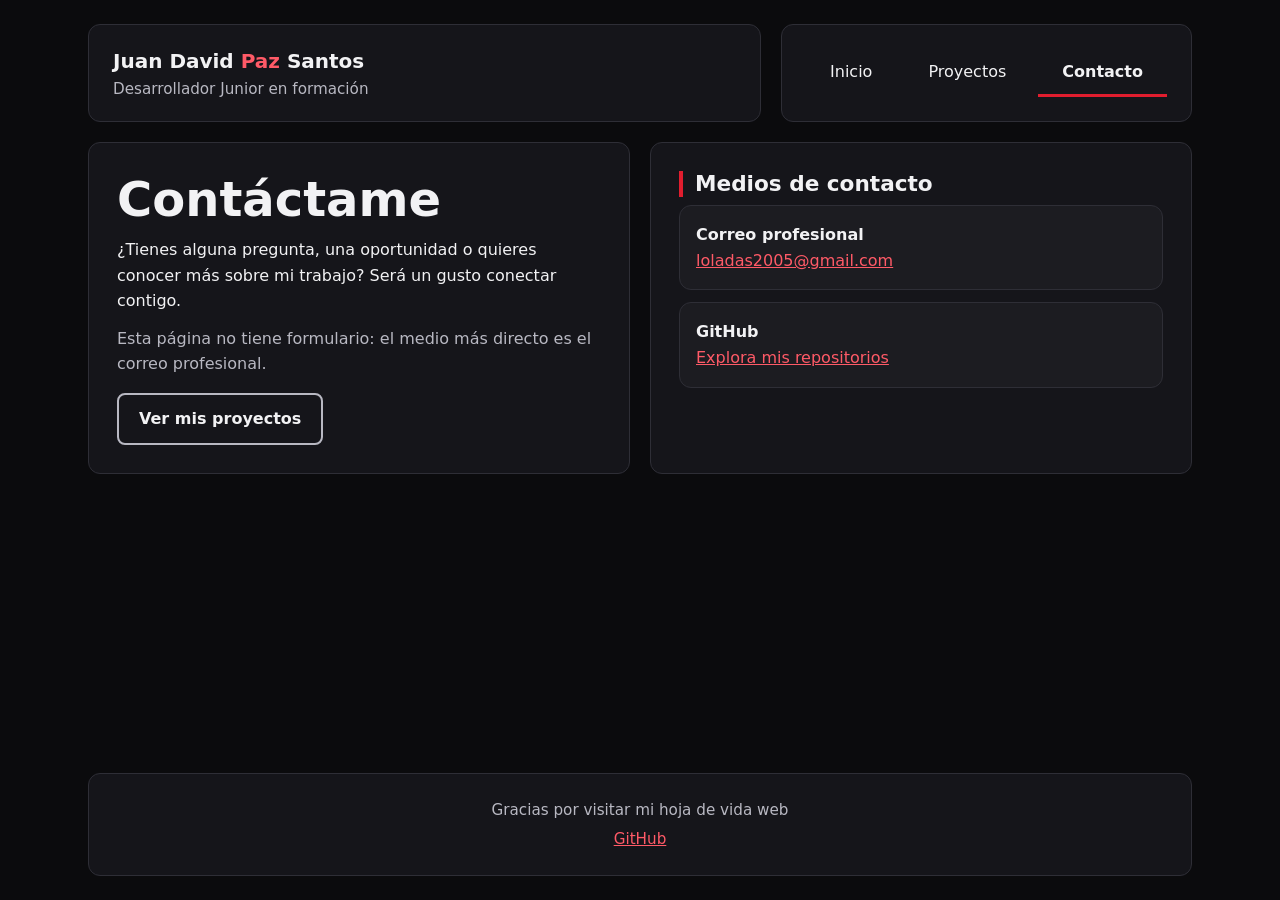
==== contacto.html @ e09952ec "feat: :construction: cree las 3 partes de la pagina ( principal, proyectos y contacto ) con su respe" ====
<!DOCTYPE html>
<html lang="es">
<head>
  <meta charset="UTF-8">
  <meta name="viewport" content="width=device-width, initial-scale=1.0">
  <title>Contacto · Juan David Paz Santos</title>
  <meta name="description" content="Datos de contacto profesional de Juan David Paz Santos.">
  <link rel="stylesheet" href="styles.css">
</head>
<body>
  <header class="cabecera">
    <a class="logo" href="index.html">Juan David <span>Paz</span> Santos</a>
    <p>Desarrollador Junior en formación</p>
  </header>

  <nav class="menu" aria-label="Navegación principal">
    <ul>
      <li><a href="index.html">Inicio</a></li>
      <li><a href="proyectos.html">Proyectos</a></li>
      <li><a href="contacto.html" aria-current="page">Contacto</a></li>
    </ul>
  </nav>

  <main class="principal">
    <div class="contacto">
      <section class="bloque contacto-intro" aria-labelledby="titulo-contacto">
        <h1 id="titulo-contacto">Contáctame</h1>
        <p>¿Tienes alguna pregunta, una oportunidad o quieres conocer más sobre mi trabajo? Será un gusto conectar contigo.</p>
        <p class="suave">Esta página no tiene formulario: el medio más directo es el correo profesional.</p>
        <div class="botones">
          <a class="boton boton-borde" href="proyectos.html">Ver mis proyectos</a>
        </div>
      </section>

      <section class="bloque contacto-medios" aria-labelledby="titulo-medios">
        <h2 id="titulo-medios">Medios de contacto</h2>
        <ul class="medios">
          <li>
            <strong>Correo profesional</strong>
            <a href="mailto:loladas2005@gmail.com">loladas2005@gmail.com</a>
          </li>
          <li>
            <strong>GitHub</strong>
            <a href="https://github.com/pazzz200" target="_blank" rel="noopener noreferrer">Explora mis repositorios</a>
          </li>
        </ul>
      </section>
    </div>
  </main>

  <footer class="pie">
    <p>Gracias por visitar mi hoja de vida web</p>
    <p><a href="https://github.com/pazzz200" target="_blank" rel="noopener noreferrer">GitHub</a></p>
  </footer>
</body>
</html>
---- styles.css ----
/*
  Mi hoja de vida web · styles.css (un solo archivo para todo el sitio)
  Requisitos de HTML: R1 (viewport), R8-R10 (menú y enlaces) y R11 (HTML válido)
  se cumplen en los archivos .html; aquí se comentan R2-R7 y el soporte de R8.
  Estrategia Mobile First: el CSS base es para celular y las @media van al final.
*/

/* ---------- Variables (colores y medidas) ---------- */
:root {
  --fondo: #0b0b0d;
  --panel: #15151a;
  --tarjeta: #1c1c21;
  --borde: #2e2e36;
  --texto: #f2f2f4;
  --suave: #b8b8c2;
  --acento: #e11d2e;
  --acento-claro: #ff5a67;
  --ok: #4ade80;
  --aviso: #fbbf24;
  --radio: 0.75rem;
}

/* ---------- Base ---------- */
*,
*::before,
*::after {
  box-sizing: border-box;
}

/* R6: unidades relativas (rem, %, vw) */
html {
  font-size: 100%;
}

body {
  margin: 0;
  background: var(--fondo);
  color: var(--texto);
  font-family: system-ui, -apple-system, "Segoe UI", Roboto, Arial, sans-serif;
  line-height: 1.6;

  /* R6: ancho máximo y contenido centrado */
  max-width: 72rem;
  margin-inline: auto;
  padding: 1rem;
  min-height: 100vh;

  /* R2 + R4: Mobile First, grid por áreas (celular: una columna) */
  display: grid;
  gap: 1rem;
  grid-template-columns: minmax(0, 1fr);
  grid-template-rows: auto auto 1fr auto;
  grid-template-areas:
    "cabecera"
    "menu"
    "principal"
    "pie";
}

.cabecera {
  grid-area: cabecera;
}

.menu {
  grid-area: menu;
}

.principal {
  grid-area: principal;
}

.pie {
  grid-area: pie;
}

/* R7: las imágenes nunca se desbordan */
img {
  max-width: 100%;
  height: auto;
  display: block;
}

h1,
h2,
h3 {
  line-height: 1.2;
  margin: 0 0 0.5rem;
}

/* R6: tamaño de título con vw (limitado con clamp) */
h1 {
  font-size: clamp(1.9rem, 8vw, 3rem);
}

h2 {
  font-size: 1.35rem;
}

h3 {
  font-size: 1.1rem;
}

p {
  margin: 0 0 0.75rem;
}

a {
  color: var(--acento-claro);
}

a:focus-visible {
  outline: 3px solid var(--acento-claro);
  outline-offset: 3px;
  border-radius: 0.25rem;
}

.acento {
  color: var(--acento-claro);
}

.suave {
  color: var(--suave);
}

/* ---------- Cabecera, menú y pie ---------- */
.cabecera,
.menu,
.pie {
  background: var(--panel);
  border: 1px solid var(--borde);
  border-radius: var(--radio);
  padding: 1rem;
}

.cabecera {
  text-align: center;
}

.logo {
  display: inline-block;
  color: var(--texto);
  font-size: 1.25rem;
  font-weight: 700;
  text-decoration: none;
}

.logo span {
  color: var(--acento-claro);
}

.cabecera p {
  margin: 0;
  color: var(--suave);
  font-size: 0.95rem;
}

/* R8: menú de navegación (el mismo HTML en las tres páginas) */
.menu ul {
  list-style: none;
  margin: 0;
  padding: 0;
  display: flex;
  flex-wrap: wrap;
  justify-content: center;
  gap: 0.5rem;
}

.menu a {
  display: block;
  padding: 0.6rem 1rem;
  min-height: 2.75rem;
  color: var(--texto);
  text-decoration: none;
  border-bottom: 3px solid transparent;
}

.menu a:hover {
  background: var(--tarjeta);
  border-radius: 0.5rem 0.5rem 0 0;
}

.menu a[aria-current="page"] {
  border-bottom-color: var(--acento);
  font-weight: 700;
}

.pie {
  text-align: center;
  color: var(--suave);
  font-size: 0.95rem;
}

.pie p {
  margin: 0.25rem 0;
}

/* ---------- Bloques de contenido ---------- */
.bloque {
  background: var(--panel);
  border: 1px solid var(--borde);
  border-radius: var(--radio);
  padding: 1.25rem;
}

.bloque > h2 {
  padding-left: 0.75rem;
  border-left: 4px solid var(--acento);
}

/* Botones */
.botones {
  display: flex;
  flex-wrap: wrap;
  gap: 0.75rem;
  margin-top: 1rem;
}

.boton {
  display: inline-block;
  padding: 0.7rem 1.25rem;
  min-height: 2.75rem;
  background: var(--acento);
  color: #fff;
  font-weight: 700;
  text-decoration: none;
  border: 2px solid var(--acento);
  border-radius: 0.5rem;
}

.boton:hover {
  background: #b9141f;
  border-color: #b9141f;
}

.boton-borde {
  background: transparent;
  color: var(--texto);
  border-color: var(--suave);
}

.boton-borde:hover {
  background: var(--tarjeta);
  border-color: var(--texto);
}

/* ---------- Hoja de vida (index.html) ---------- */
/* R4: grid-template-areas del contenido de la hoja de vida (celular: 1 columna) */
.cv {
  display: grid;
  gap: 1rem;
  grid-template-columns: minmax(0, 1fr);
  grid-template-areas:
    "hero"
    "perfil"
    "formacion"
    "habilidades"
    "competencias"
    "proyectos";
}

.hero {
  grid-area: hero;
  display: grid;
  gap: 1rem;
  justify-items: center;
  text-align: center;
  background: linear-gradient(135deg, #2a0a0e 0%, var(--panel) 60%);
}

.hero img {
  /* R6 + R7: tamaño relativo y sin desbordar */
  width: 40vw;
  max-width: 9rem;
}

.hero .botones {
  justify-content: center;
}

.perfil {
  grid-area: perfil;
}

.formacion {
  grid-area: formacion;
}

.habilidades {
  grid-area: habilidades;
}

.competencias {
  grid-area: competencias;
}

.proyectos-resumen {
  grid-area: proyectos;
}

.linea-tiempo {
  list-style: none;
  margin: 0;
  padding: 0;
  display: grid;
  gap: 1rem;
}

.linea-tiempo li {
  padding-left: 0.75rem;
  border-left: 2px solid var(--borde);
}

.linea-tiempo strong {
  display: block;
}

.linea-tiempo span {
  display: block;
  color: var(--suave);
  font-size: 0.95rem;
}

/* ---------- Tarjetas (R5) ---------- */
/* R5: tarjetas automáticas con repeat(auto-fit, minmax()) */
.tarjetas {
  list-style: none;
  margin: 0;
  padding: 0;
  display: grid;
  gap: 1rem;
  grid-template-columns: repeat(auto-fit, minmax(min(100%, 8rem), 1fr));
}

.tarjetas-grandes {
  grid-template-columns: repeat(auto-fit, minmax(min(100%, 15rem), 1fr));
}

.tarjeta {
  background: var(--tarjeta);
  border: 1px solid var(--borde);
  border-radius: var(--radio);
  padding: 1rem;
}

.tarjetas:not(.tarjetas-grandes) .tarjeta {
  text-align: center;
  font-weight: 600;
}

.tarjeta-proyecto {
  display: flex;
  flex-direction: column;
  gap: 0.5rem;
}

.tarjeta-proyecto h3 {
  margin: 0;
}

.tarjeta-proyecto p {
  margin: 0;
}

.tarjeta-proyecto .tecnologias {
  color: var(--suave);
  font-size: 0.9rem;
}

.tarjeta-pendiente {
  border-style: dashed;
  color: var(--suave);
}

.estado {
  align-self: flex-start;
  padding: 0.15rem 0.6rem;
  border: 1px solid currentColor;
  border-radius: 99px;
  font-size: 0.8rem;
  font-weight: 700;
}

.estado-realizado {
  color: var(--ok);
}

.estado-desarrollo {
  color: var(--aviso);
}

.estado-proximo {
  color: var(--suave);
}

.pendiente {
  display: inline-block;
  padding: 0.2rem 0.6rem;
  border: 1px dashed var(--suave);
  border-radius: 0.4rem;
  color: var(--suave);
  font-size: 0.85rem;
}

/* ---------- Páginas interiores ---------- */
.titulo-pagina {
  margin-bottom: 1rem;
}

.titulo-pagina p {
  color: var(--suave);
  max-width: 40rem;
}

/* Contacto (celular: una columna) */
.contacto {
  display: grid;
  gap: 1rem;
  grid-template-columns: minmax(0, 1fr);
  grid-template-areas:
    "intro"
    "medios";
}

.contacto-intro {
  grid-area: intro;
}

.contacto-medios {
  grid-area: medios;
}

.medios {
  list-style: none;
  margin: 0;
  padding: 0;
  display: grid;
  gap: 0.75rem;
}

.medios li {
  background: var(--tarjeta);
  border: 1px solid var(--borde);
  border-radius: var(--radio);
  padding: 1rem;
}

.medios strong {
  display: block;
}

/* ============================================================
   MEDIA QUERIES (R2, R3): siempre al final, de menor a mayor
   ============================================================ */

/* R3: breakpoint 1 · desde 600 px (tablet) */
@media (min-width: 600px) {
  body {
    padding: 1.5rem;
    gap: 1.25rem;
  }

  .cabecera,
  .menu,
  .pie {
    padding: 1.25rem 1.5rem;
  }

  /* R4: la hoja de vida pasa a dos columnas */
  .cv {
    grid-template-columns: repeat(2, minmax(0, 1fr));
    grid-template-areas:
      "hero hero"
      "perfil formacion"
      "habilidades competencias"
      "proyectos proyectos";
  }

  /* El avatar se coloca al lado del texto */
  .hero {
    grid-template-columns: auto 1fr;
    justify-items: start;
    align-items: center;
    text-align: left;
    gap: 2rem;
  }

  .hero .botones {
    justify-content: flex-start;
  }

  .menu a {
    padding: 0.6rem 1.5rem;
  }
}

/* R3: breakpoint 2 · desde 1024 px (computador) */
@media (min-width: 1024px) {
  /* R4: cabecera y menú en una fila; el menú pasa a la derecha */
  body {
    grid-template-columns: minmax(0, 1fr) auto;
    grid-template-rows: auto 1fr auto;
    grid-template-areas:
      "cabecera menu"
      "principal principal"
      "pie pie";
  }

  .cabecera {
    text-align: left;
  }

  .menu {
    align-self: stretch;
    display: flex;
    align-items: center;
  }

  /* R4: la hoja de vida cambia a columnas 2fr / 1fr */
  .cv {
    grid-template-columns: minmax(0, 2fr) minmax(0, 1fr);
    grid-template-areas:
      "hero hero"
      "perfil habilidades"
      "formacion competencias"
      "proyectos proyectos";
    gap: 1.25rem;
  }

  .bloque {
    padding: 1.75rem;
  }

  /* Contacto: introducción y medios lado a lado */
  .contacto {
    grid-template-columns: repeat(2, minmax(0, 1fr));
    grid-template-areas: "intro medios";
    gap: 1.25rem;
  }
}
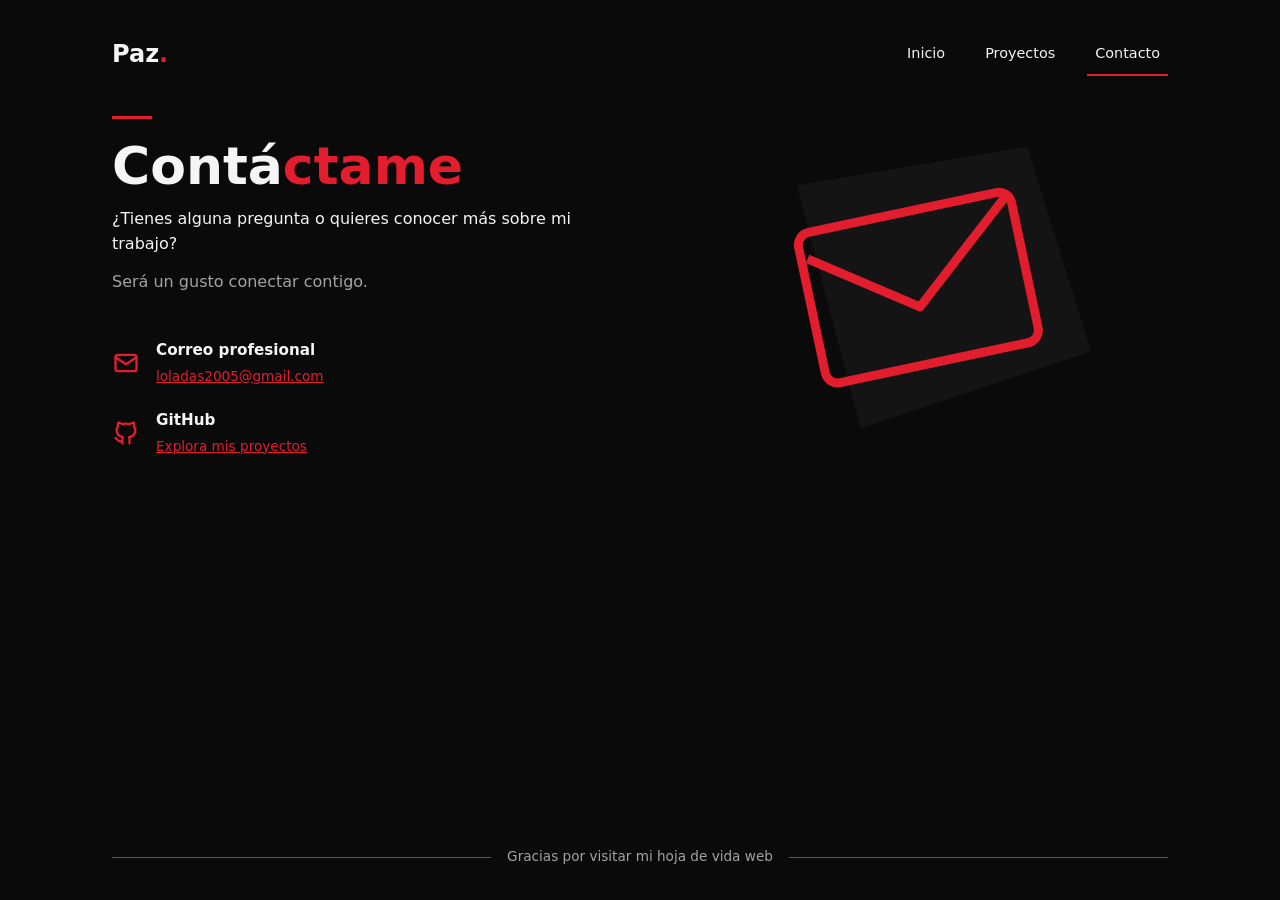
==== commit 6ecd14ce: "feat: :construction: Ajuste algunas cosas y cree una carpeta para subir los mockups." ====
--- a/contacto.html
+++ b/contacto.html
@@ -9,8 +9,7 @@
 </head>
 <body>
   <header class="cabecera">
-    <a class="logo" href="index.html">Juan David <span>Paz</span> Santos</a>
-    <p>Desarrollador Junior en formación</p>
+    <a class="logo" href="index.html">Paz<span>.</span></a>
   </header>
 
   <nav class="menu" aria-label="Navegación principal">
@@ -23,34 +22,42 @@
 
   <main class="principal">
     <div class="contacto">
-      <section class="bloque contacto-intro" aria-labelledby="titulo-contacto">
-        <h1 id="titulo-contacto">Contáctame</h1>
-        <p>¿Tienes alguna pregunta, una oportunidad o quieres conocer más sobre mi trabajo? Será un gusto conectar contigo.</p>
-        <p class="suave">Esta página no tiene formulario: el medio más directo es el correo profesional.</p>
-        <div class="botones">
-          <a class="boton boton-borde" href="proyectos.html">Ver mis proyectos</a>
-        </div>
+      <section class="contacto-intro" aria-labelledby="titulo-contacto">
+        <h1 id="titulo-contacto" class="titulo-raya">Contá<span class="acento">ctame</span></h1>
+        <p>¿Tienes alguna pregunta o quieres conocer más sobre mi trabajo?</p>
+        <p class="suave">Será un gusto conectar contigo.</p>
       </section>
 
-      <section class="bloque contacto-medios" aria-labelledby="titulo-medios">
-        <h2 id="titulo-medios">Medios de contacto</h2>
-        <ul class="medios">
+      <section class="contacto-medios" aria-label="Medios de contacto">
+        <ul class="lista-iconos medios">
           <li>
-            <strong>Correo profesional</strong>
-            <a href="mailto:loladas2005@gmail.com">loladas2005@gmail.com</a>
+            <svg class="icono" viewBox="0 0 24 24" aria-hidden="true"><rect x="3" y="5" width="18" height="14" rx="2"/><path d="M3 7l9 6 9-6"/></svg>
+            <div>
+              <strong>Correo profesional</strong>
+              <a href="mailto:loladas2005@gmail.com">loladas2005@gmail.com</a>
+            </div>
           </li>
           <li>
-            <strong>GitHub</strong>
-            <a href="https://github.com/pazzz200" target="_blank" rel="noopener noreferrer">Explora mis repositorios</a>
+            <svg class="icono" viewBox="0 0 24 24" aria-hidden="true"><path d="M9 19c-4 1.5-4-2-6-2.5M15 21v-3.5c0-1 .1-1.4-.5-2 2.8-.3 5.5-1.4 5.5-6a4.6 4.6 0 0 0-1.3-3.2 4.2 4.2 0 0 0-.1-3.2s-1.1-.3-3.5 1.3a12 12 0 0 0-6.2 0C6.5 2.8 5.4 3.1 5.4 3.1a4.2 4.2 0 0 0-.1 3.2A4.6 4.6 0 0 0 4 9.5c0 4.6 2.7 5.7 5.5 6-.6.6-.6 1.2-.5 2V21"/></svg>
+            <div>
+              <strong>GitHub</strong>
+              <a href="https://github.com/pazzz200" target="_blank" rel="noopener noreferrer">Explora mis proyectos</a>
+            </div>
           </li>
         </ul>
       </section>
+
+      <!-- sobre grande, solo decorativo (se ve en compu) -->
+      <svg class="contacto-arte" viewBox="0 0 300 240" aria-hidden="true" focusable="false">
+        <polygon points="60,40 240,10 290,170 110,230" fill="#141414"/>
+        <rect x="70" y="60" width="170" height="120" rx="10" transform="rotate(-12 155 120)" fill="none" stroke="#e11d2e" stroke-width="7"/>
+        <path d="M75 80l78 55 85-72" transform="rotate(-12 155 120)" fill="none" stroke="#e11d2e" stroke-width="7" stroke-linejoin="round"/>
+      </svg>
     </div>
   </main>
 
   <footer class="pie">
     <p>Gracias por visitar mi hoja de vida web</p>
-    <p><a href="https://github.com/pazzz200" target="_blank" rel="noopener noreferrer">GitHub</a></p>
   </footer>
 </body>
 </html>
--- a/styles.css
+++ b/styles.css
@@ -1,33 +1,30 @@
 /*
-  Mi hoja de vida web · styles.css (un solo archivo para todo el sitio)
-  Requisitos de HTML: R1 (viewport), R8-R10 (menú y enlaces) y R11 (HTML válido)
-  se cumplen en los archivos .html; aquí se comentan R2-R7 y el soporte de R8.
-  Estrategia Mobile First: el CSS base es para celular y las @media van al final.
+  Mi hoja de vida web - todo el css va aqui
+  Empece por el celular (mobile first) y las @media estan al final.
+  Los R1, R8-R11 estan en los html, aqui van los demas.
+  Solo negro y rojo, nada mas :)
 */
 
-/* ---------- Variables (colores y medidas) ---------- */
+/* mis colores */
 :root {
-  --fondo: #0b0b0d;
-  --panel: #15151a;
-  --tarjeta: #1c1c21;
-  --borde: #2e2e36;
-  --texto: #f2f2f4;
-  --suave: #b8b8c2;
-  --acento: #e11d2e;
-  --acento-claro: #ff5a67;
-  --ok: #4ade80;
-  --aviso: #fbbf24;
+  --fondo: #0a0a0a;
+  --tarjeta: #141414;
+  --linea: #262626;
+  --texto: #f5f5f5;
+  --suave: #a3a3a3;
+  --rojo: #e11d2e;
+  --rojo-oscuro: #b3141f;
   --radio: 0.75rem;
 }
 
-/* ---------- Base ---------- */
+/* lo basico */
 *,
 *::before,
 *::after {
   box-sizing: border-box;
 }
 
-/* R6: unidades relativas (rem, %, vw) */
+/* R6: uso rem, % y vw en vez de px fijos */
 html {
   font-size: 100%;
 }
@@ -39,22 +36,22 @@
   font-family: system-ui, -apple-system, "Segoe UI", Roboto, Arial, sans-serif;
   line-height: 1.6;
 
-  /* R6: ancho máximo y contenido centrado */
+  /* R6: que no se estire demasiado y quede centrado */
   max-width: 72rem;
   margin-inline: auto;
   padding: 1rem;
   min-height: 100vh;
 
-  /* R2 + R4: Mobile First, grid por áreas (celular: una columna) */
-  display: grid;
-  gap: 1rem;
-  grid-template-columns: minmax(0, 1fr);
-  grid-template-rows: auto auto 1fr auto;
+  /* R2 + R4: logo y menu arriba en la misma fila, lo demas debajo */
+  display: grid;
+  column-gap: 1rem;
+  row-gap: 1.5rem;
+  grid-template-columns: auto minmax(0, 1fr);
+  grid-template-rows: auto 1fr auto;
   grid-template-areas:
-    "cabecera"
-    "menu"
-    "principal"
-    "pie";
+    "cabecera menu"
+    "principal principal"
+    "pie pie";
 }
 
 .cabecera {
@@ -73,8 +70,9 @@
   grid-area: pie;
 }
 
-/* R7: las imágenes nunca se desbordan */
-img {
+/* R7: que las imagenes no se salgan */
+img,
+svg {
   max-width: 100%;
   height: auto;
   display: block;
@@ -87,9 +85,9 @@
   margin: 0 0 0.5rem;
 }
 
-/* R6: tamaño de título con vw (limitado con clamp) */
+/* R6: el titulo crece con la pantalla (vw + clamp) */
 h1 {
-  font-size: clamp(1.9rem, 8vw, 3rem);
+  font-size: clamp(2rem, 8vw, 3.25rem);
 }
 
 h2 {
@@ -97,7 +95,7 @@
 }
 
 h3 {
-  font-size: 1.1rem;
+  font-size: 1.05rem;
 }
 
 p {
@@ -105,180 +103,224 @@
 }
 
 a {
-  color: var(--acento-claro);
+  color: var(--rojo);
 }
 
 a:focus-visible {
-  outline: 3px solid var(--acento-claro);
+  outline: 2px solid var(--rojo);
   outline-offset: 3px;
   border-radius: 0.25rem;
 }
 
 .acento {
-  color: var(--acento-claro);
+  color: var(--rojo);
 }
 
 .suave {
   color: var(--suave);
 }
 
-/* ---------- Cabecera, menú y pie ---------- */
-.cabecera,
-.menu,
-.pie {
-  background: var(--panel);
-  border: 1px solid var(--borde);
-  border-radius: var(--radio);
-  padding: 1rem;
-}
-
+/* rayita roja antes del titulo (como en el mockup) */
+.titulo-linea {
+  display: flex;
+  align-items: center;
+  gap: 0.75rem;
+}
+
+.titulo-linea::before {
+  content: "";
+  width: 1.75rem;
+  height: 3px;
+  background: var(--rojo);
+}
+
+/* rayita roja encima del titulo (contacto) */
+.titulo-raya::before {
+  content: "";
+  display: block;
+  width: 2.5rem;
+  height: 3px;
+  margin-bottom: 1rem;
+  background: var(--rojo);
+}
+
+/* iconos de linea en rojo */
+.icono {
+  width: 1.75rem;
+  height: 1.75rem;
+  flex-shrink: 0;
+  fill: none;
+  stroke: var(--rojo);
+  stroke-width: 2;
+  stroke-linecap: round;
+  stroke-linejoin: round;
+}
+
+/* cabecera y menu */
 .cabecera {
-  text-align: center;
+  display: flex;
+  align-items: center;
 }
 
 .logo {
-  display: inline-block;
   color: var(--texto);
-  font-size: 1.25rem;
+  font-size: 1.5rem;
   font-weight: 700;
   text-decoration: none;
 }
 
 .logo span {
-  color: var(--acento-claro);
-}
-
-.cabecera p {
-  margin: 0;
-  color: var(--suave);
-  font-size: 0.95rem;
-}
-
-/* R8: menú de navegación (el mismo HTML en las tres páginas) */
+  color: var(--rojo);
+}
+
+/* R8: el menu (es igualito en las 3 paginas) */
+.menu {
+  display: flex;
+  justify-content: flex-end;
+  align-items: center;
+}
+
 .menu ul {
   list-style: none;
   margin: 0;
   padding: 0;
   display: flex;
   flex-wrap: wrap;
-  justify-content: center;
-  gap: 0.5rem;
+  justify-content: flex-end;
+  gap: 0.25rem;
 }
 
 .menu a {
   display: block;
-  padding: 0.6rem 1rem;
+  padding: 0.6rem 0.5rem;
   min-height: 2.75rem;
   color: var(--texto);
+  font-size: 0.9rem;
   text-decoration: none;
-  border-bottom: 3px solid transparent;
+  border-bottom: 2px solid transparent;
 }
 
 .menu a:hover {
-  background: var(--tarjeta);
-  border-radius: 0.5rem 0.5rem 0 0;
-}
-
+  color: var(--rojo);
+}
+
+/* la pagina donde estoy queda subrayada en rojo */
 .menu a[aria-current="page"] {
-  border-bottom-color: var(--acento);
-  font-weight: 700;
-}
-
+  border-bottom-color: var(--rojo);
+}
+
+/* pie con lineas rojas a los lados */
 .pie {
+  display: flex;
+  align-items: center;
+  gap: 1rem;
+  color: var(--suave);
+  font-size: 0.85rem;
   text-align: center;
-  color: var(--suave);
-  font-size: 0.95rem;
+}
+
+.pie::before,
+.pie::after {
+  content: "";
+  flex: 1;
+  height: 1px;
+  background: var(--rojo);
 }
 
 .pie p {
-  margin: 0.25rem 0;
-}
-
-/* ---------- Bloques de contenido ---------- */
+  margin: 0;
+}
+
+/* secciones: sin cajas, solo separadas con una linea */
 .bloque {
-  background: var(--panel);
-  border: 1px solid var(--borde);
-  border-radius: var(--radio);
-  padding: 1.25rem;
-}
-
-.bloque > h2 {
-  padding-left: 0.75rem;
-  border-left: 4px solid var(--acento);
-}
-
-/* Botones */
+  padding-top: 1.5rem;
+  border-top: 1px solid var(--linea);
+}
+
+/* botones */
 .botones {
   display: flex;
-  flex-wrap: wrap;
+  flex-direction: column;
   gap: 0.75rem;
-  margin-top: 1rem;
+  margin-top: 1.5rem;
 }
 
 .boton {
   display: inline-block;
   padding: 0.7rem 1.25rem;
   min-height: 2.75rem;
-  background: var(--acento);
+  background: var(--rojo);
   color: #fff;
-  font-weight: 700;
+  font-size: 0.95rem;
+  text-align: center;
   text-decoration: none;
-  border: 2px solid var(--acento);
+  border: 1px solid var(--rojo);
   border-radius: 0.5rem;
 }
 
 .boton:hover {
-  background: #b9141f;
-  border-color: #b9141f;
+  background: var(--rojo-oscuro);
+  border-color: var(--rojo-oscuro);
 }
 
 .boton-borde {
   background: transparent;
   color: var(--texto);
-  border-color: var(--suave);
 }
 
 .boton-borde:hover {
   background: var(--tarjeta);
-  border-color: var(--texto);
-}
-
-/* ---------- Hoja de vida (index.html) ---------- */
-/* R4: grid-template-areas del contenido de la hoja de vida (celular: 1 columna) */
+}
+
+/* hoja de vida (index) */
+/* R4: areas del cv, en el cel una sola columna */
 .cv {
+  display: grid;
+  gap: 2rem;
+  grid-template-columns: minmax(0, 1fr);
+  grid-template-areas:
+    "hero"
+    "sobre"
+    "resumen"
+    "formacion"
+    "habilidades"
+    "competencias";
+}
+
+/* R4: dentro del hero, en el cel el texto va arriba y el portatil abajo */
+.hero {
+  grid-area: hero;
   display: grid;
   gap: 1rem;
   grid-template-columns: minmax(0, 1fr);
   grid-template-areas:
-    "hero"
-    "perfil"
-    "formacion"
-    "habilidades"
-    "competencias"
-    "proyectos";
-}
-
-.hero {
-  grid-area: hero;
-  display: grid;
-  gap: 1rem;
-  justify-items: center;
-  text-align: center;
-  background: linear-gradient(135deg, #2a0a0e 0%, var(--panel) 60%);
-}
-
-.hero img {
-  /* R6 + R7: tamaño relativo y sin desbordar */
-  width: 40vw;
-  max-width: 9rem;
-}
-
-.hero .botones {
-  justify-content: center;
-}
-
-.perfil {
-  grid-area: perfil;
+    "texto"
+    "arte";
+  align-items: center;
+}
+
+.hero-texto {
+  grid-area: texto;
+}
+
+.hero-rol {
+  font-size: 1.15rem;
+}
+
+/* R6 + R7: el dibujo se encoge con la pantalla */
+.hero-arte {
+  grid-area: arte;
+  width: 100%;
+  max-width: 28rem;
+  justify-self: center;
+}
+
+.sobre-mi {
+  grid-area: sobre;
+}
+
+.resumen {
+  grid-area: resumen;
 }
 
 .formacion {
@@ -293,128 +335,157 @@
   grid-area: competencias;
 }
 
-.proyectos-resumen {
-  grid-area: proyectos;
-}
-
-.linea-tiempo {
+/* listas con icono a la izquierda (resumen y contacto) */
+.lista-iconos {
   list-style: none;
   margin: 0;
   padding: 0;
   display: grid;
+  gap: 1.25rem;
+}
+
+.lista-iconos li {
+  display: flex;
+  align-items: center;
   gap: 1rem;
 }
 
-.linea-tiempo li {
-  padding-left: 0.75rem;
-  border-left: 2px solid var(--borde);
-}
-
-.linea-tiempo strong {
+.lista-iconos strong {
   display: block;
-}
-
-.linea-tiempo span {
+  font-size: 0.95rem;
+}
+
+.lista-iconos span {
   display: block;
   color: var(--suave);
-  font-size: 0.95rem;
-}
-
-/* ---------- Tarjetas (R5) ---------- */
-/* R5: tarjetas automáticas con repeat(auto-fit, minmax()) */
+  font-size: 0.85rem;
+}
+
+/* los estudios: tarjetitas con icono, fecha en rojo y linea roja arriba */
+.estudios {
+  list-style: none;
+  margin: 0;
+  padding: 0;
+  display: grid;
+  gap: 1rem;
+  grid-template-columns: repeat(auto-fit, minmax(min(100%, 15rem), 1fr));
+}
+
+.estudio {
+  display: flex;
+  flex-direction: column;
+  gap: 0.25rem;
+  padding: 1.25rem;
+  border-top: 3px solid var(--rojo);
+}
+
+.estudio .icono {
+  margin-bottom: 0.5rem;
+}
+
+.estudio .fecha {
+  color: var(--rojo);
+  font-size: 0.85rem;
+}
+
+.estudio .lugar {
+  color: var(--suave);
+  font-size: 0.9rem;
+}
+
+.estudio p {
+  margin: 0.5rem 0 0;
+  color: var(--suave);
+  font-size: 0.85rem;
+}
+
+/* R5: tarjetas que se acomodan solas con repeat(auto-fit, minmax()) */
 .tarjetas {
   list-style: none;
   margin: 0;
   padding: 0;
   display: grid;
+  gap: 0.75rem;
+  grid-template-columns: repeat(auto-fit, minmax(min(100%, 7.5rem), 1fr));
+}
+
+.tarjetas-grandes {
   gap: 1rem;
-  grid-template-columns: repeat(auto-fit, minmax(min(100%, 8rem), 1fr));
-}
-
-.tarjetas-grandes {
   grid-template-columns: repeat(auto-fit, minmax(min(100%, 15rem), 1fr));
 }
 
 .tarjeta {
   background: var(--tarjeta);
-  border: 1px solid var(--borde);
   border-radius: var(--radio);
   padding: 1rem;
 }
 
+/* las chiquitas (habilidades y competencias) */
 .tarjetas:not(.tarjetas-grandes) .tarjeta {
+  padding: 0.6rem 0.75rem;
   text-align: center;
-  font-weight: 600;
-}
-
+  font-size: 0.95rem;
+}
+
+/* proyecto: en el cel el icono va a la izquierda del texto */
 .tarjeta-proyecto {
-  display: flex;
-  flex-direction: column;
-  gap: 0.5rem;
-}
-
+  display: grid;
+  grid-template-columns: auto minmax(0, 1fr);
+  gap: 1rem;
+  align-items: start;
+  padding: 1.25rem;
+}
+
+.tarjeta-proyecto .icono {
+  width: 2.5rem;
+  height: 2.5rem;
+}
+
+.tarjeta-proyecto h2,
 .tarjeta-proyecto h3 {
-  margin: 0;
+  font-size: 1.05rem;
+  margin: 0 0 0.5rem;
 }
 
 .tarjeta-proyecto p {
-  margin: 0;
+  color: var(--suave);
+  font-size: 0.9rem;
+  margin: 0 0 0.5rem;
 }
 
 .tarjeta-proyecto .tecnologias {
-  color: var(--suave);
-  font-size: 0.9rem;
-}
-
-.tarjeta-pendiente {
-  border-style: dashed;
-  color: var(--suave);
-}
-
+  color: var(--texto);
+  font-size: 0.85rem;
+}
+
+/* etiqueta de estado: gris normal, roja si esta en desarrollo */
 .estado {
-  align-self: flex-start;
-  padding: 0.15rem 0.6rem;
-  border: 1px solid currentColor;
-  border-radius: 99px;
-  font-size: 0.8rem;
-  font-weight: 700;
-}
-
-.estado-realizado {
-  color: var(--ok);
+  display: inline-block;
+  margin-bottom: 0.5rem;
+  color: var(--suave);
+  font-size: 0.75rem;
+  text-transform: uppercase;
+  letter-spacing: 0.05em;
 }
 
 .estado-desarrollo {
-  color: var(--aviso);
-}
-
-.estado-proximo {
-  color: var(--suave);
-}
-
-.pendiente {
-  display: inline-block;
-  padding: 0.2rem 0.6rem;
-  border: 1px dashed var(--suave);
-  border-radius: 0.4rem;
-  color: var(--suave);
-  font-size: 0.85rem;
-}
-
-/* ---------- Páginas interiores ---------- */
+  color: var(--rojo);
+}
+
+/* paginas de adentro */
 .titulo-pagina {
-  margin-bottom: 1rem;
+  margin-bottom: 2rem;
 }
 
 .titulo-pagina p {
   color: var(--suave);
-  max-width: 40rem;
-}
-
-/* Contacto (celular: una columna) */
+  max-width: 30rem;
+}
+
+/* contacto, en el cel una columna y sin el sobre grande */
 .contacto {
   display: grid;
-  gap: 1rem;
+  gap: 2rem;
   grid-template-columns: minmax(0, 1fr);
   grid-template-areas:
     "intro"
@@ -429,111 +500,106 @@
   grid-area: medios;
 }
 
-.medios {
-  list-style: none;
-  margin: 0;
-  padding: 0;
-  display: grid;
-  gap: 0.75rem;
-}
-
-.medios li {
-  background: var(--tarjeta);
-  border: 1px solid var(--borde);
-  border-radius: var(--radio);
-  padding: 1rem;
-}
-
-.medios strong {
-  display: block;
-}
-
-/* ============================================================
-   MEDIA QUERIES (R2, R3): siempre al final, de menor a mayor
-   ============================================================ */
-
-/* R3: breakpoint 1 · desde 600 px (tablet) */
+.contacto-arte {
+  grid-area: arte;
+  display: none;
+}
+
+.medios a {
+  font-size: 0.85rem;
+}
+
+/* ======================================
+   MEDIA QUERIES (R2, R3) - van al final
+   ====================================== */
+
+/* R3: de 600px pa arriba (tablet) */
 @media (min-width: 600px) {
   body {
-    padding: 1.5rem;
-    gap: 1.25rem;
-  }
-
-  .cabecera,
-  .menu,
-  .pie {
-    padding: 1.25rem 1.5rem;
-  }
-
-  /* R4: la hoja de vida pasa a dos columnas */
+    padding: 1.5rem 2rem;
+    row-gap: 2.5rem;
+  }
+
+  .menu ul {
+    gap: 1.5rem;
+  }
+
+  .botones {
+    flex-direction: row;
+    flex-wrap: wrap;
+  }
+
+  /* R4: el cv pasa a 2 columnas */
   .cv {
     grid-template-columns: repeat(2, minmax(0, 1fr));
     grid-template-areas:
       "hero hero"
-      "perfil formacion"
-      "habilidades competencias"
-      "proyectos proyectos";
-  }
-
-  /* El avatar se coloca al lado del texto */
+      "sobre resumen"
+      "formacion formacion"
+      "habilidades competencias";
+  }
+
+  /* R4: texto a la izquierda y portatil a la derecha */
   .hero {
-    grid-template-columns: auto 1fr;
-    justify-items: start;
-    align-items: center;
-    text-align: left;
-    gap: 2rem;
-  }
-
-  .hero .botones {
-    justify-content: flex-start;
-  }
-
-  .menu a {
-    padding: 0.6rem 1.5rem;
-  }
-}
-
-/* R3: breakpoint 2 · desde 1024 px (computador) */
+    grid-template-columns: minmax(0, 1.2fr) minmax(0, 1fr);
+    grid-template-areas: "texto arte";
+  }
+
+  /* linea vertical entre "sobre mi" y el resumen */
+  .resumen {
+    padding-left: 2rem;
+    border-left: 1px solid var(--linea);
+  }
+
+  /* proyecto: ahora el icono va arriba */
+  .tarjeta-proyecto {
+    grid-template-columns: minmax(0, 1fr);
+  }
+
+  .tarjeta-proyecto .icono {
+    width: 3rem;
+    height: 3rem;
+  }
+
+  .titulo-pagina {
+    text-align: center;
+  }
+
+  .titulo-pagina p {
+    margin-inline: auto;
+  }
+}
+
+/* R3: de 1024px pa arriba (compu) */
 @media (min-width: 1024px) {
-  /* R4: cabecera y menú en una fila; el menú pasa a la derecha */
   body {
-    grid-template-columns: minmax(0, 1fr) auto;
-    grid-template-rows: auto 1fr auto;
-    grid-template-areas:
-      "cabecera menu"
-      "principal principal"
-      "pie pie";
-  }
-
-  .cabecera {
-    text-align: left;
-  }
-
-  .menu {
-    align-self: stretch;
-    display: flex;
-    align-items: center;
-  }
-
-  /* R4: la hoja de vida cambia a columnas 2fr / 1fr */
+    padding: 2rem 3rem;
+  }
+
+  /* R4: ahora el cv va 2fr / 1fr y la formacion ocupa todo el ancho */
   .cv {
     grid-template-columns: minmax(0, 2fr) minmax(0, 1fr);
     grid-template-areas:
       "hero hero"
-      "perfil habilidades"
-      "formacion competencias"
-      "proyectos proyectos";
-    gap: 1.25rem;
-  }
-
-  .bloque {
-    padding: 1.75rem;
-  }
-
-  /* Contacto: introducción y medios lado a lado */
+      "sobre resumen"
+      "formacion formacion"
+      "habilidades competencias";
+    gap: 2.5rem;
+  }
+
+  /* contacto: texto a la izquierda y el sobre grande a la derecha */
   .contacto {
-    grid-template-columns: repeat(2, minmax(0, 1fr));
-    grid-template-areas: "intro medios";
-    gap: 1.25rem;
-  }
-}
+    grid-template-columns: minmax(0, 1fr) minmax(0, 1fr);
+    grid-template-areas:
+      "intro arte"
+      "medios arte";
+    align-items: center;
+  }
+
+  .contacto-arte {
+    display: block;
+    width: 100%;
+    max-width: 24rem;
+    justify-self: center;
+  }
+}
